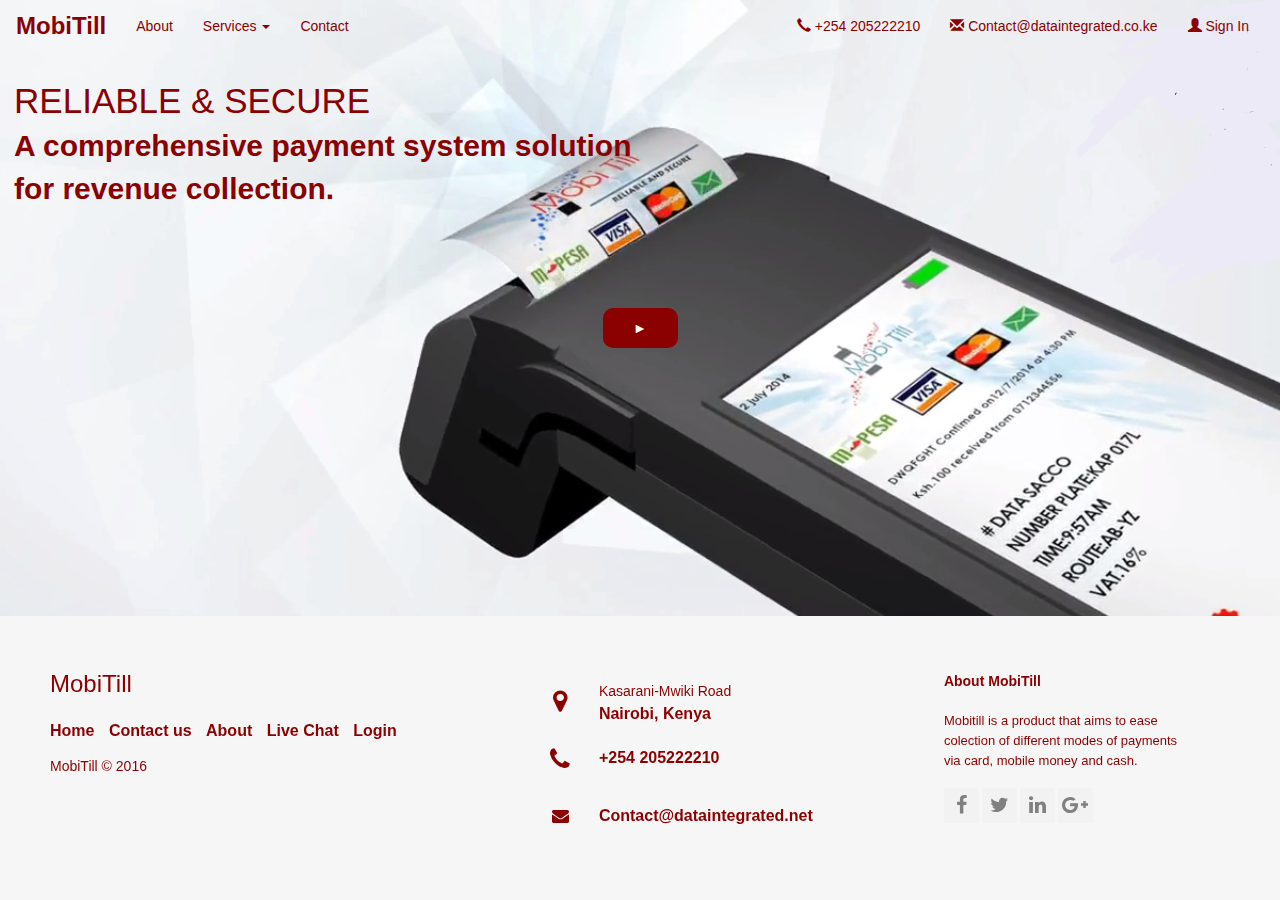
==== html/index.html @ 5650426d "First commit!" ====
<!DOCTYPE html>
<html lang="en-US">
<head>
<meta content="text/html;charset=utf-8" http-equiv="Content-Type"/>
<meta content="utf-8" http-equiv="encoding">
<meta name="viewport" content="width=device-width, initial-scale=1">

<meta http-equiv="X-UA-Compatible" content="IE=edge">
<meta name="keywords" content="footer, address, phone, icons" />


<title> 
Mobitill
</title>

<link rel="stylesheet" href="http://maxcdn.bootstrapcdn.com/bootstrap/3.3.6/css/bootstrap.min.css">
<script src="https://ajax.googleapis.com/ajax/libs/jquery/1.12.0/jquery.min.js"></script>
<script src="http://maxcdn.bootstrapcdn.com/bootstrap/3.3.6/js/bootstrap.min.js"></script>

<link rel="stylesheet" href="http://maxcdn.bootstrapcdn.com/font-awesome/4.2.0/css/font-awesome.min.css">
<link href="http://fonts.googleapis.com/css?family=Cookie" rel="stylesheet" type="text/css">

<link href="../css/main.css" rel="stylesheet" type="text/css" />
</head>

<body>


<div class="infotab vidbg">
<nav class="navbar navbar-transparent">
  <div id="navi" class="container-fluid">
    <div class="navbar-header">
      <button type="button" class="navbar-toggle" data-toggle="collapse" data-target="#myNavbar">
        <span id="tjhk"class="icon-bar"></span>
        <span class="icon-bar"></span>
        <span class="icon-bar"></span>                        
      </button>
      <a class="navbar-brand active" id="cotitle" href="index.html">MobiTill</a>
    </div>
    <div class="collapse navbar-collapse" id="myNavbar">
      <ul class="nav navbar-nav">
        <li class="active"><a href="about.html">About</a></li>
        <li class="dropdown">
          <a class="dropdown-toggle" data-toggle="dropdown" href="#">Services <span class="caret"></span></a>
          <ul class="dropdown-menu">
            <li><a href="revenue.html">Event/Revenue Management</a></li>
            <li><a href="inventory.html">Inventory Management</a></li>
            <li><a href="card.html">Card Solutions</a></li>
          </ul>
        </li>
        <li><a  href="contact.html">Contact</a></li>
        <!-- <li><a href="login.html">Login</a></li> -->
      </ul>
      <ul id="navright" class="nav navbar-nav navbar-right">
        <li><a href="#"><span class="glyphicon glyphicon-earphone"></span> +254 205222210</a></li>
        <li><a href="http://contact@dataintegrated.co.ke" target="new"><span class="glyphicon glyphicon-envelope"></span> Contact@dataintegrated.co.ke</a></li>
		<li><a href="login.html"><span class="glyphicon glyphicon-user"></span> Sign In</a></li>
      </ul>
    </div>
  </div>
</nav>
	<div id="videotext">	
		<p id="introtext"><h1 class = "darktext"> RELIABLE & SECURE </h1></br><strong> A comprehensive payment system solution <br>for revenue collection.</strong></p>		
	</div>
<button id="vidpause" class="btnplay">&#9658 </button>
</div><!--End image background div-->


<div>
	<div id="vid-background" class="video-background">
		<div class="video-box">
			<iframe id="ytFrame" width="700" height="441" src="https://www.youtube.com/embed/S0P29cDCrEY" frameborder="0" allowfullscreen></iframe>
		</div>
	</div>	
</div> <!--end video container-->



</div><!--end of image background-->



<footer class="footer-distributed">

	<div class="footer-left">

		<h3>Mobi<span>Till</span></h3>

			<p class="footer-links">
				<a href="index.html">Home</a>
					
				<a href="contact.html">Contact us</a>
					
				<a href="#">About</a>
					
				<a href="#">Live Chat</a>
					
				<a href="login.html">Login</a>
			</p>

			<p class="footer-company-name">MobiTill &copy; 2016</p>
	</div>

	<div class="footer-center">

			<div>
				<i class="fa fa-map-marker"></i>
				<p><span>Kasarani-Mwiki Road</span> Nairobi, Kenya</p>
			</div>

			<div>
				<i class="fa fa-phone"></i>
				<p>+254 205222210</p>
			</div>

			<div>
				<i class="fa fa-envelope"></i>
				<p><a href="http://www.contact@dataintegrated.net">Contact@dataintegrated.net</a></p>
			</div>

	</div>

	<div class="footer-right">

			<p class="footer-company-about">
				<span>About MobiTill </span>
				Mobitill is a product that aims to ease colection of different modes of payments via card, mobile money and cash.
			</p>

			<div class="footer-icons">
					<div class="column f-icon">
					<a href="https://www.facebook.com/dataintegratedltd/" target="blank"><i class="fa fa-facebook"></i></a>
					</div>
					<div class="column t-icon">
					<a href="https://twitter.com/DataIntegrated" target="blank"><i class="fa fa-twitter"></i></a>
					</div>
					<div class="column l-icon">
					<a href="https://ke.linkedin.com/pub/data-integrated/b4/974/760" target="blank"><i class="fa fa-linkedin"></i></a>
					</div>
					<div class="column g-icon">
					<a href="https://plus.google.com/112435667041115414302" target="blank"><i class="fa fa-google-plus"></i></a>
					</div>
			</div>
			
	</div>

</footer>

<script type="text/javascript">
	var btnplay = document.getElementById('vidpause')
	var vidback = document.getElementById('vid-background')
	
	btnplay.onclick = function () {
		
		vidback.style.display = 'block';
	}
	
	vidback.onclick = function () {
		vidback.style.display = 'none';
		console.log('back');
		document.getElementById("ytFrame").stopVideo();
	}

</script>

</body>
</html>
---- css/main.css ----
.row{display: table-row;}
.column{display: table-cell;}
.block{display: block;}
video {display: block; }


/*    B O D Y
-----------------------------------------------------------------------------------------------------------------------------*/

body{
	background-color: white;
	font-family: sans-serif;
	
}

body#home a#link_home{
	color: red;
	font-weight: bold;
	font-size: 18px;
	}


/*    C O N T A I N E R
-----------------------------------------------------------------------------------------------------------------------------*/
#container{
	overflow: hidden;
	
	}

/*     N A V I G A T I O N
-----------------------------------------------------------------------------------------------------------------------------*/
#navi a{
	/* background-color: #f6f6f6; */
	color: #8B0000;
	/* position: relative;
	z-index: 100; */
	}
#navi a:hover{
	color: #cc0000;
	background-color: transparent;
	}
#navi a:visited{
	text-decoration: none;
	background-color: transparent;
	}
#cotitle{
	color: #8B0000;
	font-size: 18pt;
	font-weight: bold;
	}
.navbar-default .navbar-nav > li > a:hover, .navbar-default .navbar-nav > li > a:focus {
color: red;  /*Sets the text hover color on navbar*/
}
.navbar-default .navbar-nav > .active > a, .navbar-default .navbar-nav > .active >   
 a:hover, .navbar-default .navbar-nav > .active > a:focus {
color: white; /*BACKGROUND color for active*/
background-color: #8B0000;
}
.navbar-default .navbar-nav > li > a {
   color: #8B0000; /*Change active text color here*/
    }	
.navbar-default {
	border: none;
	}

.icon-bar{
	background-color: #8B0000;
	}


/*    R E S P O N S I V E   C O R N E R!!!
---------------------------------------------------------------------------------------------------------------------------*/	
	
@media screen and (max-width:680px){

#videotext{
	float: center;
	font-size: 16px;
	margin-top: 10%;
	
	}
h1.darktext {
	font-size: 30px !important;
	display: inline;
	margin: 0;
	padding: 0;
	}	
/* .vidbg {
	background-image: url("../media/altimg4.png");
	background-size: cover;
	background-position: fill;
} */
}



	
/*    V I D E O   C O N T A I N E R
-----------------------------------------------------------------------------------------------------------------------------*/	

.video-background {
	display:none;
	position:fixed;
	background-color: rgba(0,0,0,.5);
	height:100vh;
	width:100%;
	top:0;
	left:0;
	z-index=1000;
}
.video-box {
	width:700px;
	min-height:441px;
	margin:auto;
	margin-top:10%;gr
}
.vidbg {
	background-image:url('../media/altimg4.png');
}

.btnplay {
	width:75px;
	margin-left:auto;
	margin-right: auto;
	margin-top:20%;
	border:none;
	padding: 5px;
	padding-top:10px;
	padding-bottom: 10px;
	border-radius:10px;
	text-decoration: none;
    display: block;
    background: #8B0000;
    text-align: center;
    color: white;
    font-weight: bold;
	
	}	
.btnplay #vidpause :hover{
	background-color: #cc0000;
	}
/*    T E X T   A R E A
----------------------------------------------------------------------------------------------------------------------------*/
.infotab {
	width:100%;
	height: 100vh;
}
#videotext{
	float: left;
	font-size: 30px;
	margin-top: 0%;
	margin-left: 1.1%;
	color: #8B0000;
	}
	
	
#totab{
	margin-top: 0%;
	}	

h1.darktext {
font-size:35px !important;
display: inline;

}
		

/*    B O T T O M      A R E A
----------------------------------------------------------------------------------------------------------------------------*/


.mobitext{
	margin-left: 1%;
	font-size: 12pt;
	font-weight: normal;
	}	


h1.titles{
	color: #8B0000;
	margin-left: 1%;
	}
h2.invtext{
	margin-left: 1%;
	}	
	
a#data{
	text-decoration: none;
	}

.mobimg1{
	margin-left: 25%;
	}
.mobimg2{
	margin-left: 5%;
	}	
.mobimg3{
	margin-left: 25%;
	}	
.infotab2{
	margin-bottom: 5%;
	}
.mobimg5{
	margin-left: 5%;
	}	
.mobimg6{
	margin-left: 5%;
	}		
.mobimg7{
	margin-left: 6%;
	}
	
	/*    F O O T E R
----------------------------------------------------------------------------------------------------------------------------*/	
	

@import url('http://fonts.googleapis.com/css?family=Open+Sans:400,700');

*{
	padding:0;
	margin:0;
}

header{
	text-align: center;
	padding-top: 100px;
	margin-bottom:200px;
}

header h1{
	color: #f2f2f2;
	padding-bottom: 16px;
}

header h2{
	color: #f2f2f2;
}

header h2 a{
	color:inherit;
	text-decoration: none;
	display: inline-block;
	border: 1px solid #F05283;
	padding: 10px 15px;
	border-radius: 3px;
	text-transform: uppercase;
}


header ul {
	max-width: 600px;
	margin: 60px auto 0;
}

header ul a{
	text-decoration: none;
	color: Black;
	text-align: left;
	background-color: #f2f2f2;
	padding: 10px 16px;
	border-radius: 2px;
	opacity: 1.0;
	font-size: 16px;
	display: inline-block;
	margin: 4px;
	line-height: 1;
	outline: none;

	transition: 0.2s ease;
}

header ul li a.active{
	background-color: #f2f2f2;
	pointer-events: none;
}

header ul li a:hover {
	opacity: 1;
}

header ul{
	list-style: none;
	padding: 0;
}

header ul li{
	display: inline-block;
}




footer{
	position: fixed;
	bottom: 0;
}

@media (max-height:800px){
	footer { position: static; }
	header { padding-top:40px; }
}

/* more code
-----------------------*/	
.footer-distributed{
	background-color: #f6f6f6;
	box-shadow: 0 1px 1px 0 rgba(0, 0, 0, 0.12);
	box-sizing: border-box;
	width: 100%;
	text-align: left;
	font: bold 16px sans-serif;

	padding: 55px 50px;
	margin-top: 0%;
}

.footer-distributed .footer-left,
.footer-distributed .footer-center,
.footer-distributed .footer-right{
	display: inline-block;
	vertical-align: top;
}

/* Footer left */

.footer-distributed .footer-left{
	width: 40%;
}

/* The company logo */

.footer-distributed h3{
	color:  #8B0000;
	/* font: normal 36px 'Cookie', cursive; */
	margin: 0;
}

.footer-distributed h3 span{
	color:  #8B0000;
}

/* Footer links */

.footer-distributed .footer-links{
	color:  #8B0000;
	margin: 20px 0 12px;
	padding-left: 0;
}

.footer-distributed .footer-links a{
	display:inline-block;
	line-height: 1.8;
	text-decoration: none;
	color:  inherit;
	padding-right: 10px;
}

.footer-distributed .footer-company-name{
	color:  #8B0000;
	font-size: 14px;
	font-weight: normal;
	margin: 0;
}

/* Footer Center */

.footer-distributed .footer-center{
	width: 35%;
}

.footer-distributed .footer-center i{
	background-color:  f2f2f2;
	color: #8B0000;
	font-size: 25px;
	width: 38px;
	height: 38px;
	border-radius: 50%;
	text-align: center;
	line-height: 42px;
	margin: 10px 15px;
	vertical-align: middle;
}

.footer-distributed .footer-center i.fa-envelope{
	font-size: 17px;
	line-height: 38px;
}

.footer-distributed .footer-center p{
	display: inline-block;
	color: #8B0000;
	vertical-align: middle;
	margin:0;
}

.footer-distributed .footer-center p span{
	display:block;
	font-weight: normal;
	font-size:14px;
	line-height:2;
}

.footer-distributed .footer-center p a{
	color:  #8B0000;
	text-decoration: none;;
}


/* Footer Right */

.footer-distributed .footer-right{
	width: 20%;
}

.footer-distributed .footer-company-about{
	line-height: 20px;
	color:  #8B0000;
	font-size: 13px;
	font-weight: normal;
	margin: 0;
}

.footer-distributed .footer-company-about span{
	display: block;
	color:  #8B0000;
	font-size: 14px;
	font-weight: bold;
	margin-bottom: 20px;
}

.footer-distributed .footer-icons{
	margin-top: 7%;
	padding-left: 0px;
}

.footer-distributed .footer-icons a{
	display: inline-block;
	width: 35px;
	height: 35px;
	cursor: pointer;
	background-color:  #f2f2f2;
	border-radius: 2px;

	font-size: 20px;
	color: grey;
	text-align: center;
	line-height: 35px;

	margin-right: 3px;
	margin-bottom: 5px;
}
.footer-distributed .footer-icons a :hover{
	display: inline-block;
	width: 35px;
	height: 35px;
	cursor: pointer;
	background-color:  white;
	border-radius: 2px;

	font-size: 20px;
	color: #3b5998;
	text-align: center;
	line-height: 35px;

	margin-right: 3px;
	margin-bottom: 5px;
	}
	
.footer-distributed .footer-icons .f-icon a :hover{
	display: inline-block;
	width: 35px;
	height: 35px;
	cursor: pointer;
	background-color:  white;
	border-radius: 2px;

	font-size: 20px;
	color: #3b5998;
	text-align: center;
	line-height: 35px;

	margin-right: 3px;
	margin-bottom: 5px;
	}
.footer-distributed .footer-icons .t-icon a :hover{
	display: inline-block;
	width: 35px;
	height: 35px;
	cursor: pointer;
	background-color:  white;
	border-radius: 2px;

	font-size: 20px;
	color: #00aced;
	text-align: center;
	line-height: 35px;

	margin-right: 3px;
	margin-bottom: 5px;
	}	
.footer-distributed .footer-icons .l-icon a :hover{
	display: inline-block;
	width: 35px;
	height: 35px;
	cursor: pointer;
	background-color:  white;
	border-radius: 2px;

	font-size: 20px;
	color: #007bb6;
	text-align: center;
	line-height: 35px;

	margin-right: 3px;
	margin-bottom: 5px;
	}	
.footer-distributed .footer-icons .g-icon a :hover{
	display: inline-block;
	width: 35px;
	height: 35px;
	cursor: pointer;
	background-color:  white;
	border-radius: 2px;

	font-size: 20px;
	color: #dd4b39;
	text-align: center;
	line-height: 35px;

	margin-right: 3px;
	margin-bottom: 5px;
	}	
	
/* If you don't want the footer to be responsive, remove these media queries */

@media (max-width: 880px) {

	.footer-distributed{
		font: bold 14px sans-serif;
	}

	.footer-distributed .footer-left,
	.footer-distributed .footer-center,
	.footer-distributed .footer-right{
		display: block;
		width: 100%;
		margin-bottom: 40px;
		text-align: center;
	}

	.footer-distributed .footer-center i{
		margin-left: 0;
	}

}

/*    T H E                                C O N T A C T                                   P A G E
-----------------------------------------------------------------------------------------------------------------------------*/
#form_contact{
	padding-left: 10px;
	padding-top: 10px;
	font-size: 14pt;
	}

/*    T H E                                L O G - I N                                      P A G E
-----------------------------------------------------------------------------------------------------------------------------*/
/* LOGIN FORM
----------------------*/	
#formarea{
	position: relative;
    top: 5%;
    left: 0%;
    min-width: 100%;
    width: auto;
    height: 220px;


}

.loginform ul {
	display: ;
	list-style-type: none;
    padding-top: 50px;
	padding-left: 20px;
    margin: 0;
}


.loginform li {
    display: block;
    float: left;
}

label {
    display: block;
    color: #8B0000;
}

input{
	font-family: "sans-serif";
	}

.cf:before,
.cf:after {
    content: ""; 
    display: table;
}
 
.cf:after {
    clear: both;
}
.cf {
    *zoom: 1;
}
:focus {
    outline: 0;
}

.loginform input:not([type=submit]) {
    padding: 5px;
    margin-right: 10px;
    border: 1px solid rgba(0, 0, 0, 0.3);
    border-radius: 3px;
    box-shadow: inset 0px 1px 3px 0px rgba(0, 0, 0, 0.1), 
                0px 1px 0px 0px rgba(250, 250, 250, 0.5) ;
}

.loginform input[type=submit] {
    border: 1px solid rgba(0, 0, 0, 0.3);
    background: #64c8ef; /* Old browsers */
    background: -moz-linear-gradient(top,  #64c8ef 0%, #00a2e2 100%); /* FF3.6+ */
    background: -webkit-gradient(linear, left top, left bottom, color-stop(0%,#64c8ef), color-stop(100%,#00a2e2)); /* Chrome,Safari4+ */
    background: -webkit-linear-gradient(top,  #64c8ef 0%,#00a2e2 100%); /* Chrome10+,Safari5.1+ */
    background: -o-linear-gradient(top,  #64c8ef 0%,#00a2e2 100%); /* Opera 11.10+ */
    background: -ms-linear-gradient(top,  #64c8ef 0%,#00a2e2 100%); /* IE10+ */
    background: linear-gradient(to bottom,  #64c8ef 0%,#00a2e2 100%); /* W3C */
    filter: progid:DXImageTransform.Microsoft.gradient( startColorstr='#64c8ef', endColorstr='#00a2e2',GradientType=0 ); /* IE6-9 */
    color: #fff;
    padding: 5px 15px;
    margin-right: 0;
    margin-top: 15px;
    border-radius: 3px;
    text-shadow: 1px 1px 0px rgba(0, 0, 0, 0.3);
}


#loginbtn{
	padding-left: 0px;
	padding-top:4px;
	color:#8B0000;
	}
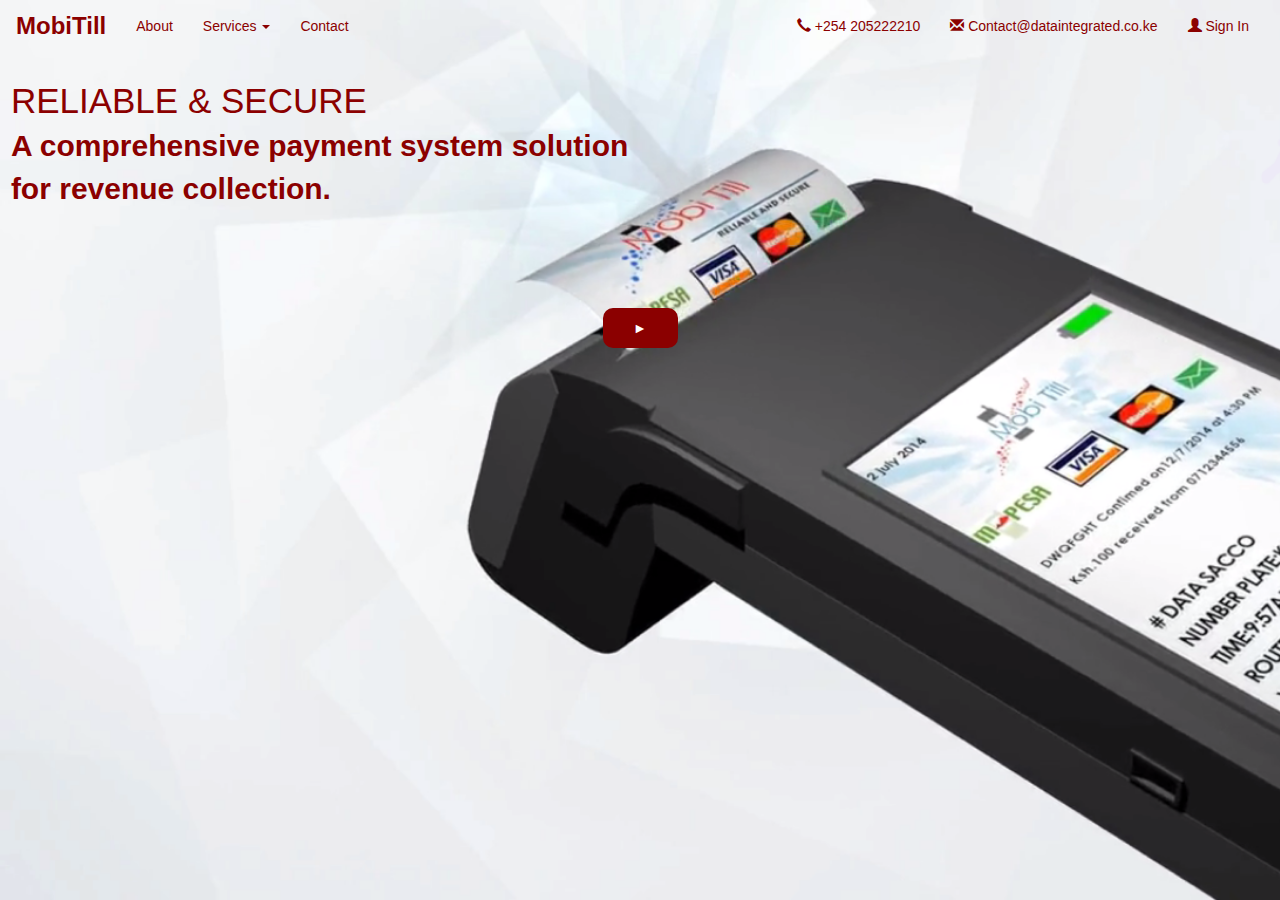
==== commit 2d52e2b5: "more changes on 15/08/2016" ====
--- a/html/index.html
+++ b/html/index.html
@@ -54,7 +54,7 @@
       <ul id="navright" class="nav navbar-nav navbar-right">
         <li><a href="#"><span class="glyphicon glyphicon-earphone"></span> +254 205222210</a></li>
         <li><a href="http://contact@dataintegrated.co.ke" target="new"><span class="glyphicon glyphicon-envelope"></span> Contact@dataintegrated.co.ke</a></li>
-		<li><a href="login.html"><span class="glyphicon glyphicon-user"></span> Sign In</a></li>
+		<li><a href="http://dash.mobitill.com/login" target="blank"><span class="glyphicon glyphicon-user"></span> Sign In</a></li>
       </ul>
     </div>
   </div>
@@ -76,11 +76,11 @@
 
 
 
-</div><!--end of image background-->
+<!--end of image background-->
 
 
 
-<footer class="footer-distributed">
+<!-- <footer class="footer-distributed">
 
 	<div class="footer-left">
 
@@ -144,7 +144,7 @@
 			
 	</div>
 
-</footer>
+</footer> -->
 
 <script type="text/javascript">
 	var btnplay = document.getElementById('vidpause')
--- a/css/main.css
+++ b/css/main.css
@@ -118,8 +118,15 @@
 }
 .vidbg {
 	background-image:url('../media/altimg4.png');
-}
-
+	background-size: cover;
+	background-position: fill;
+}
+
+.infotab {
+	width:100%;
+	height: 100vh;
+	}
+	
 .btnplay {
 	width:75px;
 	margin-left:auto;
@@ -143,15 +150,11 @@
 	}
 /*    T E X T   A R E A
 ----------------------------------------------------------------------------------------------------------------------------*/
-.infotab {
-	width:100%;
-	height: 100vh;
-}
 #videotext{
 	float: left;
 	font-size: 30px;
 	margin-top: 0%;
-	margin-left: 1.1%;
+	margin-left: 0.85%;
 	color: #8B0000;
 	}
 	
@@ -293,7 +296,7 @@
 
 
 footer{
-	position: fixed;
+	position: relative;
 	bottom: 0;
 }
 
@@ -561,6 +564,7 @@
 #form_contact{
 	padding-left: 10px;
 	padding-top: 10px;
+	padding-bottom: 160%;
 	font-size: 14pt;
 	}
 
